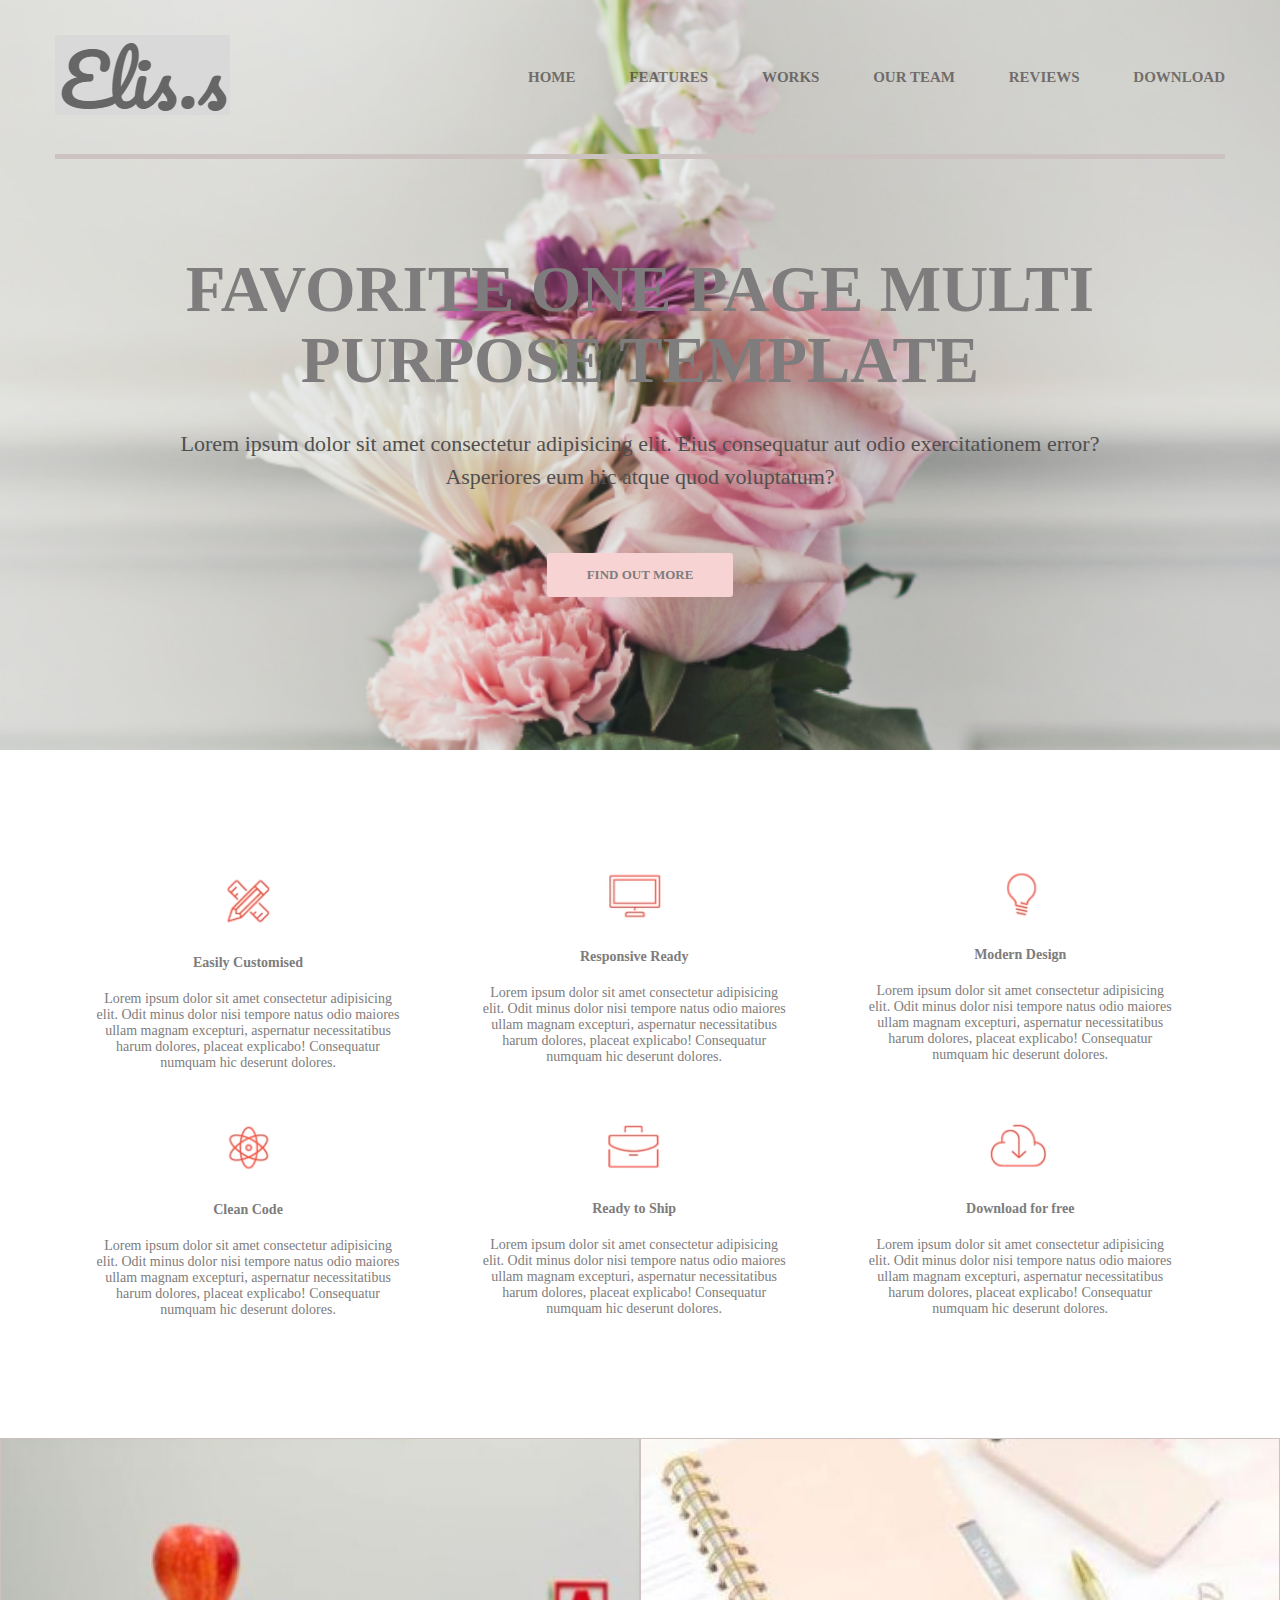
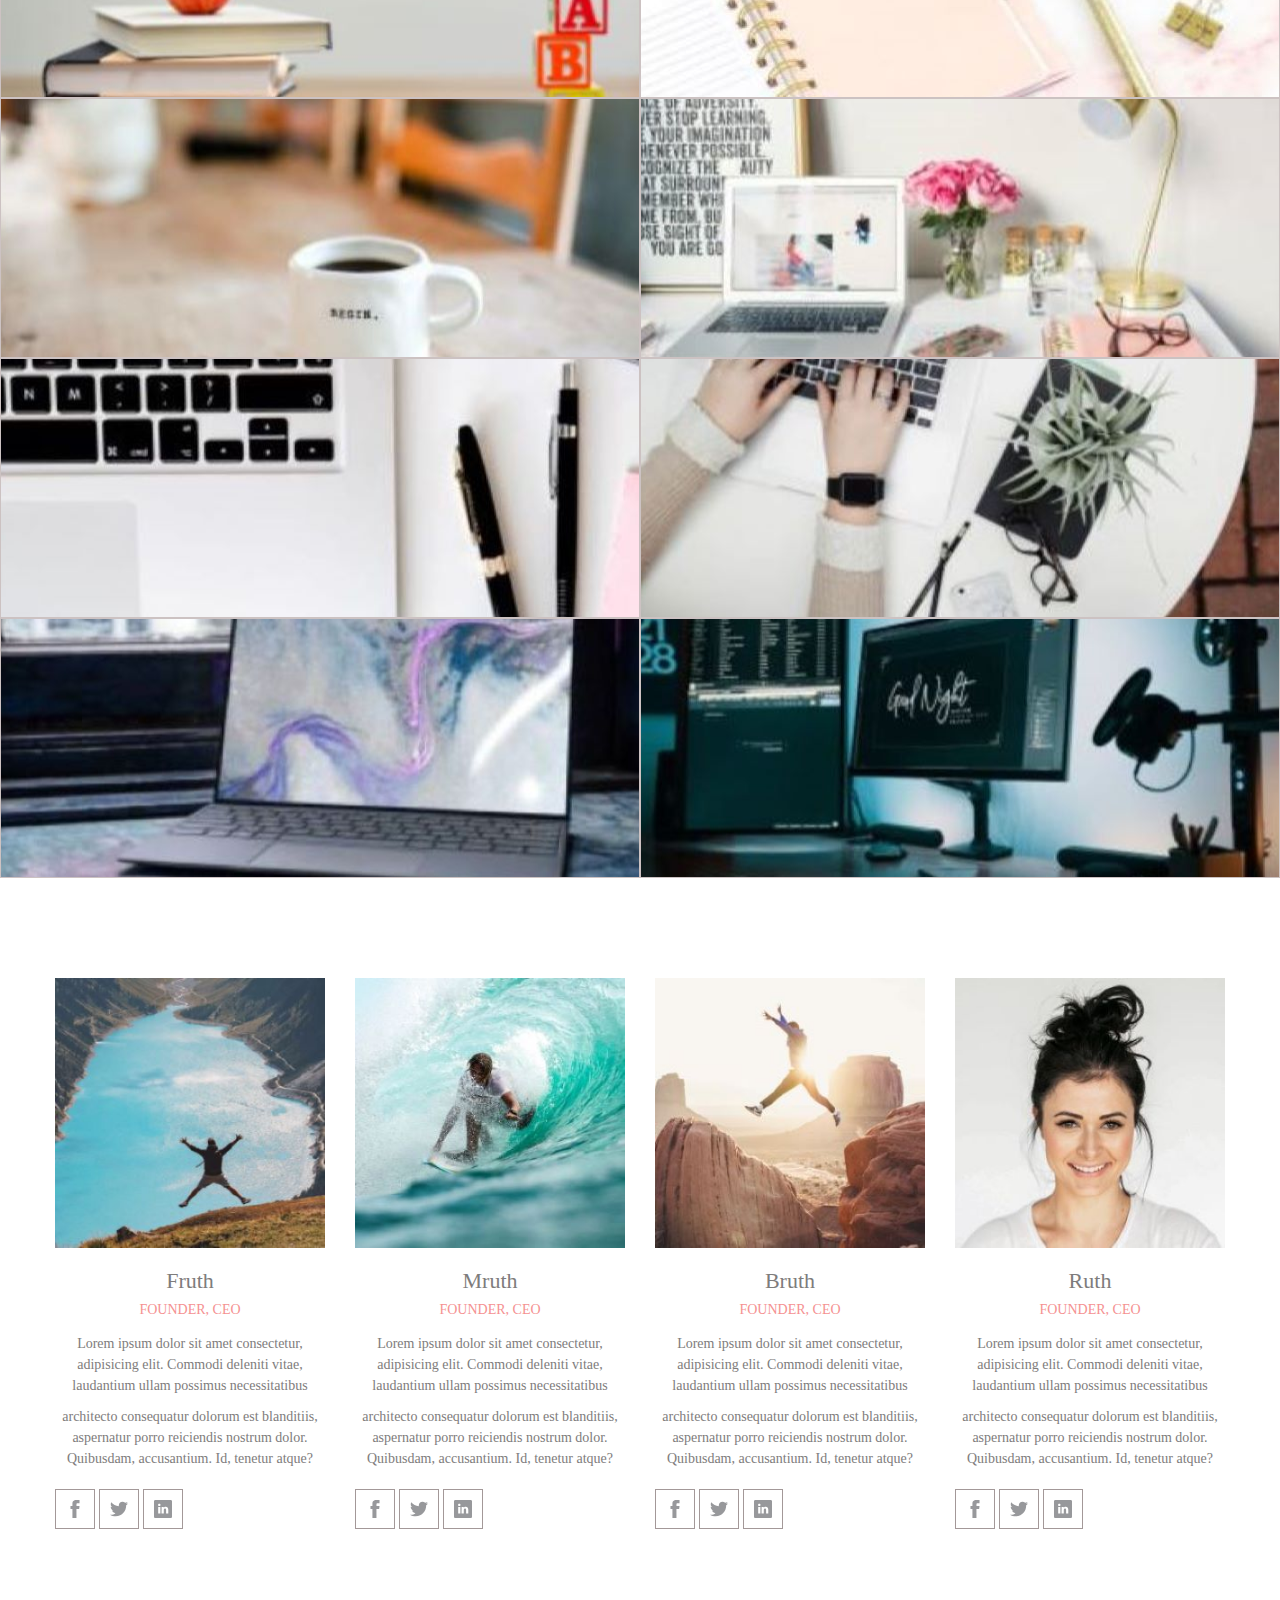
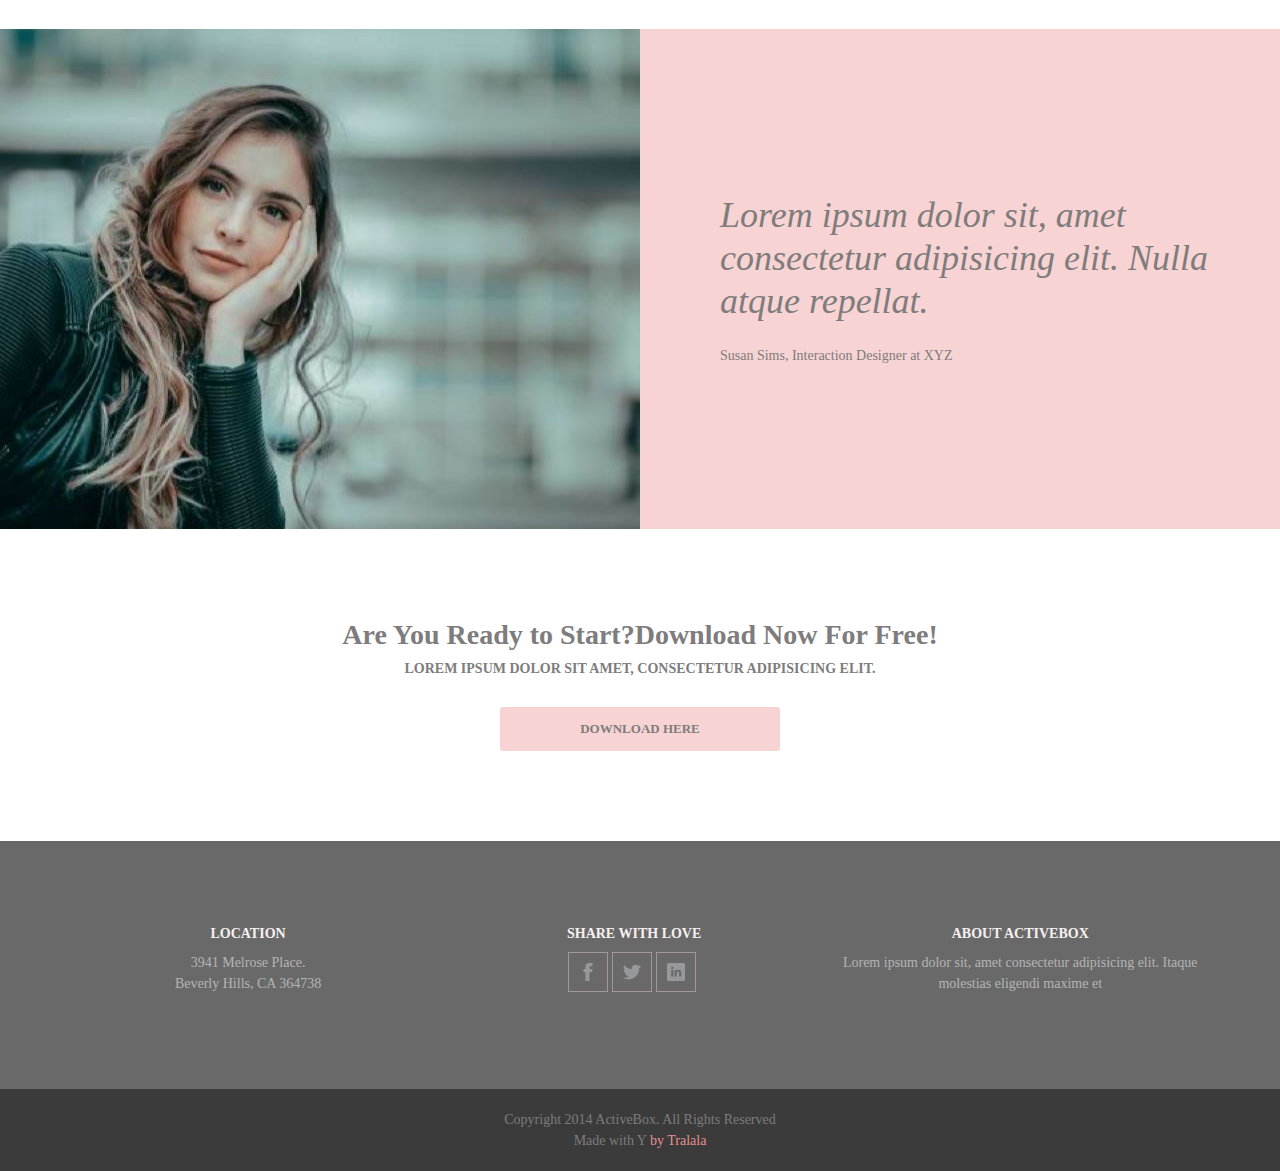
==== index.html @ e59059e2 "added files" ====
<!DOCTYPE html>
<html lang="en">
<head>
    <meta charset="UTF-8">
    <meta http-equiv="X-UA-Compatible" content="IE=edge">
    <meta name="viewport" content="width=device-width, initial-scale=1.0">
    <link rel="stylesheet" href="style.css">
    <link rel="apple-touch-icon" sizes="144x144" href="/apple-touch-icon.png">
    <!-- favicons -->
    <link rel="icon" type="image/png" sizes="32x32" href="/img/favicons/favicon-32x32.png">
    <link rel="icon" type="image/png" sizes="16x16" href="/img/favicons/favicon-16x16.png">
    <link rel="manifest" href="/img/favicons/site.webmanifest">
    <link rel="mask-icon" href="/img/favicons/safari-pinned-tab.svg" color="#5bbad5">
    <meta name="msapplication-TileColor" content="#da532c">
    <meta name="theme-color" content="#ffffff">
    <!-- favicons -->

    <meta name="description" content="description">
     <title>Elis</title>
     <script src="https://cdnjs.cloudflare.com/ajax/libs/jquery/3.5.1/jquery.min.js"></script>
</head>
<body>
<!-- Sprite -->
<!-- social_icon -->
<svg style="display: none;">
    <symbol id="facebook" viewBox="0 0 23.101 23.101">
        <g>
            <path d="M8.258,4.458c0-0.144,0.02-0.455,0.06-0.931c0.043-0.477,0.223-0.976,0.546-1.5c0.32-0.522,0.839-0.991,1.561-1.406
                C11.144,0.208,12.183,0,13.539,0h3.82v4.163h-2.797c-0.277,0-0.535,0.104-0.768,0.309c-0.231,0.205-0.35,0.4-0.35,0.581v2.59h3.914
                c-0.041,0.507-0.086,1-0.138,1.476l-0.155,1.258c-0.062,0.425-0.125,0.819-0.187,1.182h-3.462v11.542H8.258V11.558H5.742V7.643
                h2.516V4.458z"/>
            </g>
    </symbol>

    <symbol id="twitter" viewBox="0 0 512 512">
        <g>
            <path d="M512,97.248c-19.04,8.352-39.328,13.888-60.48,16.576c21.76-12.992,38.368-33.408,46.176-58.016
                c-20.288,12.096-42.688,20.64-66.56,25.408C411.872,60.704,384.416,48,354.464,48c-58.112,0-104.896,47.168-104.896,104.992
                c0,8.32,0.704,16.32,2.432,23.936c-87.264-4.256-164.48-46.08-216.352-109.792c-9.056,15.712-14.368,33.696-14.368,53.056
                c0,36.352,18.72,68.576,46.624,87.232c-16.864-0.32-33.408-5.216-47.424-12.928c0,0.32,0,0.736,0,1.152
                c0,51.008,36.384,93.376,84.096,103.136c-8.544,2.336-17.856,3.456-27.52,3.456c-6.72,0-13.504-0.384-19.872-1.792
                c13.6,41.568,52.192,72.128,98.08,73.12c-35.712,27.936-81.056,44.768-130.144,44.768c-8.608,0-16.864-0.384-25.12-1.44
                C46.496,446.88,101.6,464,161.024,464c193.152,0,298.752-160,298.752-298.688c0-4.64-0.16-9.12-0.384-13.568
                C480.224,136.96,497.728,118.496,512,97.248z"/>
        </g>
    </symbol>

    <symbol id="linkedin" viewBox="0 0 512 512">
        <g>
            <path d="m475.074219 0h-438.148438c-20.394531 0-36.925781
            16.53125-36.925781 36.925781v438.148438c0 20.394531 16.53125
            36.925781 36.925781 36.925781h438.148438c20.394531 0 36.925781-16.53125 36.925781-36.925781v-438.148438c0-20.394531-16.53125-36.925781-36.925781-36.925781zm-293.464844 387h-62.347656v-187.574219h62.347656zm-31.171875-213.1875h-.40625c-20.921875 0-34.453125-14.402344-34.453125-32.402344 0-18.40625 13.945313-32.410156 35.273437-32.410156 21.328126 0 34.453126 14.003906 34.859376 32.410156 0 18-13.53125 32.402344-35.273438 32.402344zm255.984375 213.1875h-62.339844v-100.347656c0-25.21875-9.027343-42.417969-31.585937-42.417969-17.222656 0-27.480469 11.601563-31.988282 22.800781-1.648437 4.007813-2.050781 9.609375-2.050781 15.214844v104.75h-62.34375s.816407-169.976562 0-187.574219h62.34375v26.558594c8.285157-12.78125 23.109375-30.960937 56.1875-30.960937
            41.019531 0 71.777344 26.808593 71.777344 84.421874zm0 0"/>
        </g>
    </symbol>
</svg>
<!-- social_icon -->

<header class="header" id="header">
    <div class="container">
        <div class="header_inner">
            <div class="header_logo">
                <img src="/img/head/l.jpg" alt="">
            </div>
            <nav class="nav">
                <a class="nav_link" href="#"
                data-scroll="#header">Home</a>
                <a class="nav_link" href="#"
                data-scroll="#features">Features</a>
                <a class="nav_link" href="#"
                data-scroll="#works" >Works</a>
                <a class="nav_link" href="#"
                data-scroll="#team">Our Team</a>
                <a class="nav_link" href="#"
                data-scroll="#reviews">Reviews</a>
                <a class="nav_link" href="#"
                data-scroll="#download">Download</a>
            </nav>

            <div class="burger">
                <span class="burger_item"> Menu</span>
            </div>

        </div>
    </div>
</header>
<div class="intro" id="intro">
    <div class="container">
        <div class="intro_inner">
            <h1 class="intro_title"> Favorite One Page Multi Purpose Template</h1>
            <h2 class="intro_subtitle">Lorem ipsum dolor sit amet consectetur adipisicing elit. Eius consequatur aut odio exercitationem error? Asperiores eum hic atque quod voluptatum? </h2>
            <a class="btn btn--red" href="#">Find Out More</a>
            <!-- <button class="btn btn--red" type="button">Find Out More</button> -->
        </div>
    </div>
</div>


<!-- features -->
<div class="container" id="features">
    <div class="features">
        <div class="features_item">
            <img class="features_icon" src="/img/logo/1.png" alt="">
            <h4 class="features_title">Easily Customised</h4>
            <div class="features_text">Lorem ipsum dolor sit amet consectetur adipisicing elit. Odit minus dolor nisi tempore natus odio maiores ullam magnam excepturi, aspernatur necessitatibus harum dolores, placeat explicabo! Consequatur numquam hic deserunt dolores.</div>
        </div>
        <div class="features_item">
            <img class="features_icon" src="/img/logo/2.png" alt="">
            <h4 class="features_title">Responsive Ready</h4>
            <div class="features_text">Lorem ipsum dolor sit amet consectetur adipisicing elit. Odit minus dolor nisi tempore natus odio maiores ullam magnam excepturi, aspernatur necessitatibus harum dolores, placeat explicabo! Consequatur numquam hic deserunt dolores.</div>
        </div><div class="features_item">
            <img class="features_icon" src="/img/logo/3.png" alt="">
            <h4 class="features_title">Modern Design</h4>
            <div class="features_text">Lorem ipsum dolor sit amet consectetur adipisicing elit. Odit minus dolor nisi tempore natus odio maiores ullam magnam excepturi, aspernatur necessitatibus harum dolores, placeat explicabo! Consequatur numquam hic deserunt dolores.</div>
        </div><div class="features_item">
            <img class="features_icon" src="/img/logo/4.png" alt="">
            <h4 class="features_title">Clean Code</h4>
            <div class="features_text">Lorem ipsum dolor sit amet consectetur adipisicing elit. Odit minus dolor nisi tempore natus odio maiores ullam magnam excepturi, aspernatur necessitatibus harum dolores, placeat explicabo! Consequatur numquam hic deserunt dolores.</div>
        </div><div class="features_item">
            <img class="features_icon" src="/img/logo/5.png" alt="">
            <h4 class="features_title">Ready to Ship</h4>
            <div class="features_text">Lorem ipsum dolor sit amet consectetur adipisicing elit. Odit minus dolor nisi tempore natus odio maiores ullam magnam excepturi, aspernatur necessitatibus harum dolores, placeat explicabo! Consequatur numquam hic deserunt dolores.</div>
        </div><div class="features_item">
            <img class="features_icon" src="/img/logo/6.png" alt="">
            <h4 class="features_title">Download for free</h4>
            <div class="features_text">Lorem ipsum dolor sit amet consectetur adipisicing elit. Odit minus dolor nisi tempore natus odio maiores ullam magnam excepturi, aspernatur necessitatibus harum dolores, placeat explicabo! Consequatur numquam hic deserunt dolores.</div>
        </div>
    </div> <!-- ./features -->
</div> <!-- /.container  -->


<!-- works -->
<div class="works" id="works">
    <div class="works_item">
        <img class="works_photo"  src="/img/works/1w.jpg" alt="">
        <div class="works_content">
            <div class="works_title">Project Name</div>
            <div class="works_text">xxhgghfhfg</div>
        </div>
    </div>
    <div class="works_item">
        <img class="works_photo"  src="/img/works/2w.jpg" alt="">
        <div class="works_content">
            <div class="works_title">Project Name</div>
            <div class="works_text">xxhgghfhfg</div>
        </div>
    </div>
    <div class="works_item">
        <img class="works_photo"  src="/img/works/3w.jpg" alt="">
        <div class="works_content">
            <div class="works_title">Project Name</div>
            <div class="works_text">xxhgghfhfg</div>
        </div>
    </div>
    <div class="works_item">
        <img class="works_photo"  src="/img/works/4w.jpg" alt="">
        <div class="works_content">
            <div class="works_title">Project Name</div>
            <div class="works_text">xxhgghfhfg</div>
        </div>
    </div>
    <div class="works_item">
        <img class="works_photo"  src="/img/works/5w.jpg" alt="">
        <div class="works_content">
            <div class="works_title">Project Name</div>
            <div class="works_text">xxhgghfhfg</div>
        </div>
    </div>
    <div class="works_item">
        <img class="works_photo"  src="/img/works/6w.jpg" alt="">
        <div class="works_content">
            <div class="works_title">Project Name</div>
            <div class="works_text">xxhgghfhfg</div>
        </div>
    </div>
    <div class="works_item">
        <img class="works_photo"  src="/img/works/7w.jpg" alt="">
        <div class="works_content">
            <div class="works_title">Project Name</div>
            <div class="works_text">xxhgghfhfg</div>
        </div>
    </div>
    <di class="works_item">
        <img class="works_photo"  src="/img/works/8w.jpg" alt="">
        <div class="works_content">
            <div class="works_title">Project Name</div>
            <div class="works_text">xxhgghfhfg</div>
        </div>
    </div>
</div>

<!-- TEAM -->
<div class="team" id="team">
    <div class="container">
        <div class="team_inner">
            <div class="team_item">
                <img class="team_photo" src="/img/team/1.jpg" alt="">
                <div class="team_name">Fruth</div>
                <div class="team_prof">Founder, CEO</div>
                <div class="team_text">
                    <P>Lorem ipsum dolor sit amet consectetur, adipisicing elit. Commodi deleniti vitae, laudantium ullam possimus necessitatibus </p> <p>architecto consequatur dolorum est blanditiis, aspernatur porro reiciendis nostrum dolor. Quibusdam, accusantium. Id, tenetur atque?</P>
                </div>
                <!-- social_icon -->
                <div class="social">
                    <a class="social_item" href="#" target="blank">
                        <svg class="social_icon">
                            <use xlink:href="#facebook"></use>
                        </svg>
                    </a>
                    <a class="social_item" href="#" target="blank">
                        <svg class="social_icon">
                            <use xlink:href="#twitter"></use>
                        </svg>
                    </a>
                    <a class="social_item" href="#" target="blank">
                        <svg class="social_icon">
                            <use xlink:href="#linkedin"></use>
                        </svg>
                    </a>
                </div>
            </div>
            <div class="team_item">
                <img class="team_photo" src="/img/team/2.jpg" alt="">
                <div class="team_name">Mruth</div>
                <div class="team_prof">Founder, CEO</div>
                <div class="team_text">
                    <P>Lorem ipsum dolor sit amet consectetur, adipisicing elit. Commodi deleniti vitae, laudantium ullam possimus necessitatibus </p> <p>architecto consequatur dolorum est blanditiis, aspernatur porro reiciendis nostrum dolor. Quibusdam, accusantium. Id, tenetur atque?</P>
                </div>
                <!-- social -->
                <div class="social">
                    <a class="social_item" href="#" target="blank">
                        <svg class="social_icon">
                            <use xlink:href="#facebook"></use>
                        </svg>
                    </a>
                    <a class="social_item" href="#" target="blank">
                        <svg class="social_icon">
                            <use xlink:href="#twitter"></use>
                        </svg>
                    </a>
                    <a class="social_item" href="#" target="blank">
                        <svg class="social_icon">
                            <use xlink:href="#linkedin"></use>
                        </svg>
                    </a>
                </div>
                <!-- social -->

            </div>
            <div class="team_item">
                <img class="team_photo" src="/img/team/3.jpg" alt="">
                <div class="team_name">Bruth</div>
                <div class="team_prof">Founder, CEO</div>
                <div class="team_text">
                    <P>Lorem ipsum dolor sit amet consectetur, adipisicing elit. Commodi deleniti vitae, laudantium ullam possimus necessitatibus </p> <p>architecto consequatur dolorum est blanditiis, aspernatur porro reiciendis nostrum dolor. Quibusdam, accusantium. Id, tenetur atque?</P>
                </div>
                <div class="social">
                    <a class="social_item" href="#" target="blank">
                        <svg class="social_icon">
                            <use xlink:href="#facebook"></use>
                        </svg>
                    </a>
                    <a class="social_item" href="#" target="blank">
                        <svg class="social_icon">
                            <use xlink:href="#twitter"></use>
                        </svg>
                    </a>
                    <a class="social_item" href="#" target="blank">
                        <svg class="social_icon">
                            <use xlink:href="#linkedin"></use>
                        </svg>
                    </a>
                </div>
            </div>
            <div class="team_item">
                <img class="team_photo" src="/img/team/4.jpg" alt="">
                <div class="team_name">Ruth</div>
                <div class="team_prof">Founder, CEO</div>
                <div class="team_text">
                    <P>Lorem ipsum dolor sit amet consectetur, adipisicing elit. Commodi deleniti vitae, laudantium ullam possimus necessitatibus </p> <p>architecto consequatur dolorum est blanditiis, aspernatur porro reiciendis nostrum dolor. Quibusdam, accusantium. Id, tenetur atque?</P>
                </div>
                <div class="social">
                    <a class="social_item" href="#" target="blank">
                        <svg class="social_icon">
                            <use xlink:href="#facebook"></use>
                        </svg>
                    </a>
                    <a class="social_item" href="#" target="blank">
                        <svg class="social_icon">
                            <use xlink:href="#twitter"></use>
                        </svg>
                    </a>
                    <a class="social_item" href="#" target="blank">
                        <svg class="social_icon">
                            <use xlink:href="#linkedin"></use>
                        </svg>
                    </a>
                </div>
            </div>
        </div>    <!--  team_inner -->
    </div>    <!-- container -->
</div>     <!-- team -->


<!-- Testimonials/ Reviews/ отзывы -->
<div class="reviews" id="reviews">
    <div class="container">

        <div class="reviews_item">
            <div class="reviews_photo">
                <img class="reviews_img" src="/img/reviews/1.jpg" alt="">
            </div>
            <div class="reviews_content">
                <div class="reviews_text">Lorem ipsum dolor sit, amet consectetur adipisicing elit. Nulla atque repellat.</div>
                <div class="reviews_author">Susan Sims, Interaction Designer at XYZ</div>
            </div>
        </div>
    </div>    <!-- container -->
</div>    <!-- reviews -->


<!-- Download -->
<div class="download" id="download">
    <div class="container">
       <h3 class="download_title">Are You Ready to Start?Download Now For Free!</h3>
       <div class="download_text">
            <p>Lorem ipsum dolor sit amet, consectetur adipisicing elit. </p>
       </div>
       <a class="btn btn--red  btn--long" href="#">Download Here</a>
    </div>
</div>


<!--footer -->
<footer class="footer">
    <div class="container">

        <div class="footer_inner">
            <div class="footer_block">
                <h4 class="footer_title">Location</h4>
                <address class="footer_adress">
                    <div>3941 Melrose Place.</div>
                    <div>Beverly Hills, CA 364738</div>
                </address>
            </div>
            <div class="footer_block">
                <h4 class="footer_title">Share with Love</h4>
                <div class="social social--footer">
                    <a class="social_item" href="#" target="blank">
                        <svg class="social_icon">
                            <use xlink:href="#facebook"></use>
                        </svg>
                    </a>
                    <a class="social_item" href="#" target="blank">
                        <svg class="social_icon">
                            <use xlink:href="#twitter"></use>
                        </svg>
                    </a>
                    <a class="social_item" href="#" target="blank">
                        <svg class="social_icon">
                            <use xlink:href="#linkedin"></use>
                        </svg>
                    </a>
                </div>

            </div>
            <div class="footer_block">
                <h4 class="footer_title">About ActiveBox</h4>
                <div class="footer_text">
                   <p>Lorem ipsum dolor sit, amet consectetur adipisicing elit. Itaque molestias eligendi maxime et </p>
                </div>
            </div>
        </div><!--footer_inner  -->
    </div><!--container  -->

        <div class="copyright">
            <div class="container">
                <div class="copyright_text">
                    <div>Copyright 2014 ActiveBox. All Rights Reserved </div>
                    <div>Made with Y <span> by Tralala</span></div>
                </div>
            </div>
        </div>

</footer><!--footer  -->

<script src="app.js"></script>
</body>
</html>
---- style.css ----
body {
    margin: 0;
    font-family: serif;
    font-size: 14px;
    /* color: #000; */
    color: #7e7c7c;
    -webkit-font-smoothing: antialiased;
    background-color: #fff;
    /* background-color: rgb(241, 241, 241); */
}
*,
*:before,
*:after {
    box-sizing: border-box;
}
h1, h2, h3, h4, h5, h6 {
    margin: 0;
}
p {
 margin: 0 0 10px;
}
/* .container
=============== */
.container {
    width: 100%;
    max-width: 1200px;
    margin: 0 auto;
    padding: 0 15px;
}
/* .header
=============== */
.header {
    width: 100%;
    height: 100px;

    position: absolute;
    top: 0;
    left: 0;
    z-index: 1000;
}
.header.fixed {
    height: auto;
    position: fixed;
    background-color: rgb(228, 226, 226);
    opacity: .5;
}
.header.fixed .header_inner{
    padding-top: 15px;
    padding-bottom: 15px;
    border-bottom: 0;
}

.header_inner {
    display: flex;
    justify-content: space-between;
    align-items: center;
    padding: 35px 0;

    border-bottom: 5px solid rgb(204, 194, 194);
}

/* .nav
=============== */
.nav {
    /* display: flex; */
    font-size: 15px;
    font-weight: 700;
    text-transform: uppercase;
    /* position: fixed; */
    /* justify-content: center; */
}
.nav_link {
    margin-left: 50px;
    color: #110909;
    text-decoration: none;
    opacity: .5;
}
.nav_link:first-child {
    margin-left: 0;
}
.nav_link:hover {
    opacity: 1;
}
/* .intro
=============== */
.intro {
    display: flex;
    flex-direction: column;
    justify-content: center;
    height: 750px;
    padding-top: 100px;

    background: url("/img/head/1.png") center no-repeat;
    background-size: cover;
}
.intro_inner {
    width: 100%;
    max-width: 970px;
    margin: 0 auto;
    text-align: center;
}
.intro_title {
    margin: 0 0 30px;
    font-family: serif;
    font-size: 65px;
    line-height: 1.1;
    /* color: #7e7c7c; */
    font-weight: 700;
    text-transform: uppercase;
}
.intro_subtitle {
    margin-bottom: 60px;
    font-size: 22px;
    color: rgb(80, 79, 79);
    line-height: 1.5;
    font-weight: 400;
}
/* .button
=============== */

.btn {
    display: inline-block;
    vertical-align: top;
    padding: 14px 40px;

    border-radius: 3px;
    /* border: 0; */
    cursor: pointer;

    font-family: inherit;
    font-size: 13px;
    color: #7e7c7c;
    font-weight: 600;
    text-transform: uppercase;
    text-decoration: none;
    text-align: center;

    transition: background .1s linear;
}
.btn--red {
    background-color: rgb(248, 211, 211);
}
.btn--red:hover {
    /* background-color: rgb(209, 181, 181); */
    background-color:#edd6c4 ;
}
.btn--long {
    min-width: 280px;
}

/* .features
=============== */
.features {
    display: flex;
    flex-wrap: wrap;
    margin: 95px 0;
}
.features_item {
    width: 33%;
    padding: 0 40px;
    margin: 25px 0;

    text-align: center;
}
.features_icon {
    margin-bottom: 25px;
}
.features_title {
    margin-bottom: 20px;
    font-style: 14px;
    font-weight: 700;
    /* text-transform: uppercase; */
}
.features_text {
    font-size: 14px;

}


/* works */
.works {
    display: flex;
    flex-wrap: wrap;
}
.works_item {
    width: 25%;
    height: 260px;

    border: 1px solid rgb(204, 194, 194);

    position: relative;
    overflow: hidden;
}
.works_item:hover .works_content {
    opacity: 1;
}
.works_photo {
    position: absolute;
    top: 50%;
    left: 50%;
    z-index: 1;
    min-width: 100%;

    transform: translate3d(-50%, -50%, 0);
}
.works_content {
    display: flex;
    flex-direction: column;
    justify-content: center;
    text-align: center;
    width: 100%;
    height: 100%;

    /* background-color:#edd6c4 ;
    opacity: .5; */
    background-color: rgb(248, 211, 211, .9);
    opacity: 0;
    transition: opacity .2s linear;

    position: absolute;
    top: 0;
    left: 0;
    z-index: 2;
}
.works_title {
    margin-bottom: 8px;
    font-style: italic;
    font-size: 18px;
    font-weight: 700;
}
.works_text {
    margin-bottom: 8px;
    font-style: cursive;
    font-size: 15px;
    font-weight: 700;
}

/* team */
.team {
  margin: 100px 0 70px;
}
.team_inner {
    display: flex;
    flex-wrap: wrap;
    margin: 0 -15px;
}
.team_item {
    width: 25%;
    text-align: center;
    padding: 0 15px;
    margin-bottom: 30px;
}
.team_photo {
    display: block;
    max-width: 100%;
    height: auto;
    margin-bottom: 20px;
}
.team_name {
    margin-bottom: 8px;
   font-size: 22px;

}
.team_prof {
    color: rgb(245, 145, 145);
    text-transform: uppercase;
    margin-bottom: 15px;
}
.team_text {
    margin-bottom: 20px;
    font-size: 14px;
    line-height: 1.5;
    /* color: #000; */
}


/* social */
.social {
    display: flex;
}
.social--footer {
    justify-content: center;
}
.social_item {
    display: flex;
    justify-content: center;
    align-items: center;
    width: 40px;
    height: 40px;
    margin-right: 4px;

    border: 1px solid rgb(163, 152, 152);

    transition: background .1s linear;
}
.social_item:hover {
    background-color: rgb(172, 178, 184);
}
.social_item:hover .social_icon {

    fill: rgb(238, 217, 217);
    transition: fill .1s linear;
}
.social_icon {
    display: block;
    height: 18px;

    fill: rgb(151, 152, 155);
}


/* reviews */
.reviews {
    overflow: hidden;
    /* background-color: rgb(233, 173, 231); */
    background-color: rgb(248, 211, 211);

    /* height: 500px; */
}
.reviews_item {
    display: flex;
    flex-wrap: wrap;
}
.reviews_photo {
    width: 50%;
    height: 500px;
    position: relative;
}
.reviews_img {
    position: absolute;
    top: 50%;
    right: 0;
    z-index: 1;

    transform: translateY(-50%);
}
.reviews_content {
    width: 50%;
    padding-left: 80px;
    display: flex;
    flex-direction: column;
    justify-content: center;
}
.reviews_text {
    margin-bottom: 25px;
    font-family: serif;
    font-style: italic;
    font-size: 36px;
    line-height: 1.2;
}
.reviews_author {
    /* font-size: 13px; */
    /* font-weight: 700; */
    /* text-transform: uppercase; */
    /* color: #000; */
}


/* download */
.download {
   margin: 90px 0;
   text-align: center;
}
.download_title {
    margin-bottom: 10px;
    font-size: 28px;
    font-weight: 300px;
}
.download_text {
    font-style: 13px;
    font-weight: 700;
    text-transform: uppercase;
    margin-bottom: 30px;
}


/* .footer
=============== */
.footer {
    background-color: dimgrey;
}
.footer_inner {
    padding: 70px 0;
    display: flex;
    flex-wrap: wrap;
}
.footer_block {
    width: 33%;
    padding: 15px;
    text-align: center;
}
.footer_title {
    margin-bottom: 10px;
    font-style: 14px;
    font-weight: 700;
    color: rgb(247, 240, 240);
    text-transform: uppercase;
}
.footer_adress {
    font-style: 14px;
    line-height: 1.5;
   font-style: normal;
   color: rgba(255, 255, 255, .5);
}
.footer_text {
    font-style: 14px;
    line-height: 1.5;
   font-style: normal;
   color: rgba(255, 255, 255, .5);
}

   /* .copyright
=============== */
.copyright {
    padding: 20px 0;
    background-color: rgb(59, 59, 59);

}
.copyright_text {
    text-align: center;
    font-sise: 14px;
    line-height: 1.5;

}
.copyright_text span {
    color: rgb(228, 144, 144);
}

/* .burger */
.burger {
    display: none;
}
.burger_item {
    display: block;
    width: 30px;
    height: 3px;

    background-color: #fff;

    font-size: 0;
    color: transparent;

    position: relative;
}
.burger_item:before,
.burger_item:after {
    content: "";
    width: 100%;
    height: 100%;

    background-color: #fff;

    position: absolute;
    left: 0;
    z-index: 1;
}
.burger_item:before {
    top: -8px;
}
.burger_item:after {
    bottom: -8px;
}


/* @Media */
@media (max-width: 1300px) {

.works_item {
    width: 50%;
}
}

@media (max-width:991px) {

    .nav {
        display: none;
    }
    .burger {
        display: block;
    }

    .intro_title {
        font-size: 40px;
    }
    .features_item {
       width: 50%;
    }
    .team_item {
        width: 50%;
        text-align: center;
    }
    .team_photo {
        margin-left: auto;
        margin-right: auto;
    }
    .social{
        justify-content: center;
    }
    .reviews_photo {
        width: 100%;
        margin: 15px 0 40px;
        overflow: hidden;
    }
    .reviews_content{
        width: 100%;
        padding-left: 0;
        padding-bottom: 40px;
    }
    .reviews_img{
        right: -15px;
        min-width: 991px;
    }
}

@media (max-width:767px) {

    .intro {
        height: auto;
        padding-top: 170px;
        padding-bottom: 10px;
    }
    .intro {
        font-size: 30px;
    }

    .intro_subtitle {
        margin-bottom: 30px;
        font-size: 16px;
    }
    .features_item {
        margin: 40px 0;
        width: 100%;
        padding-left: 0;
        padding-right: 0;
     }
     .works_item {
         width: 100%;
         height: 300px;
     }
     .team {
         margin: 60px 0 30px 0;
     }

     .team_item {
        width: 100%;
    }
    .reviews_text{
        font-size: 25px;
    }
    .btn--long{
        min-width: 260px;
    }
    .download{
        margin: 50px 0;
    }
    .download_title{
        font-size: 24px;
    }
    .footer_inner{
        padding: 30px 0;
    }
    .footer_block{
        width: 100%;
        margin-bottom: 30px 0;
        padding-left: 0;
        padding-right: 0;
    }
    .footer_block:last-child{
        margin-bottom: 0;
    }

}
@media (max-width:414px) {
    .reviews_img{
      right: -400px;
    }
}
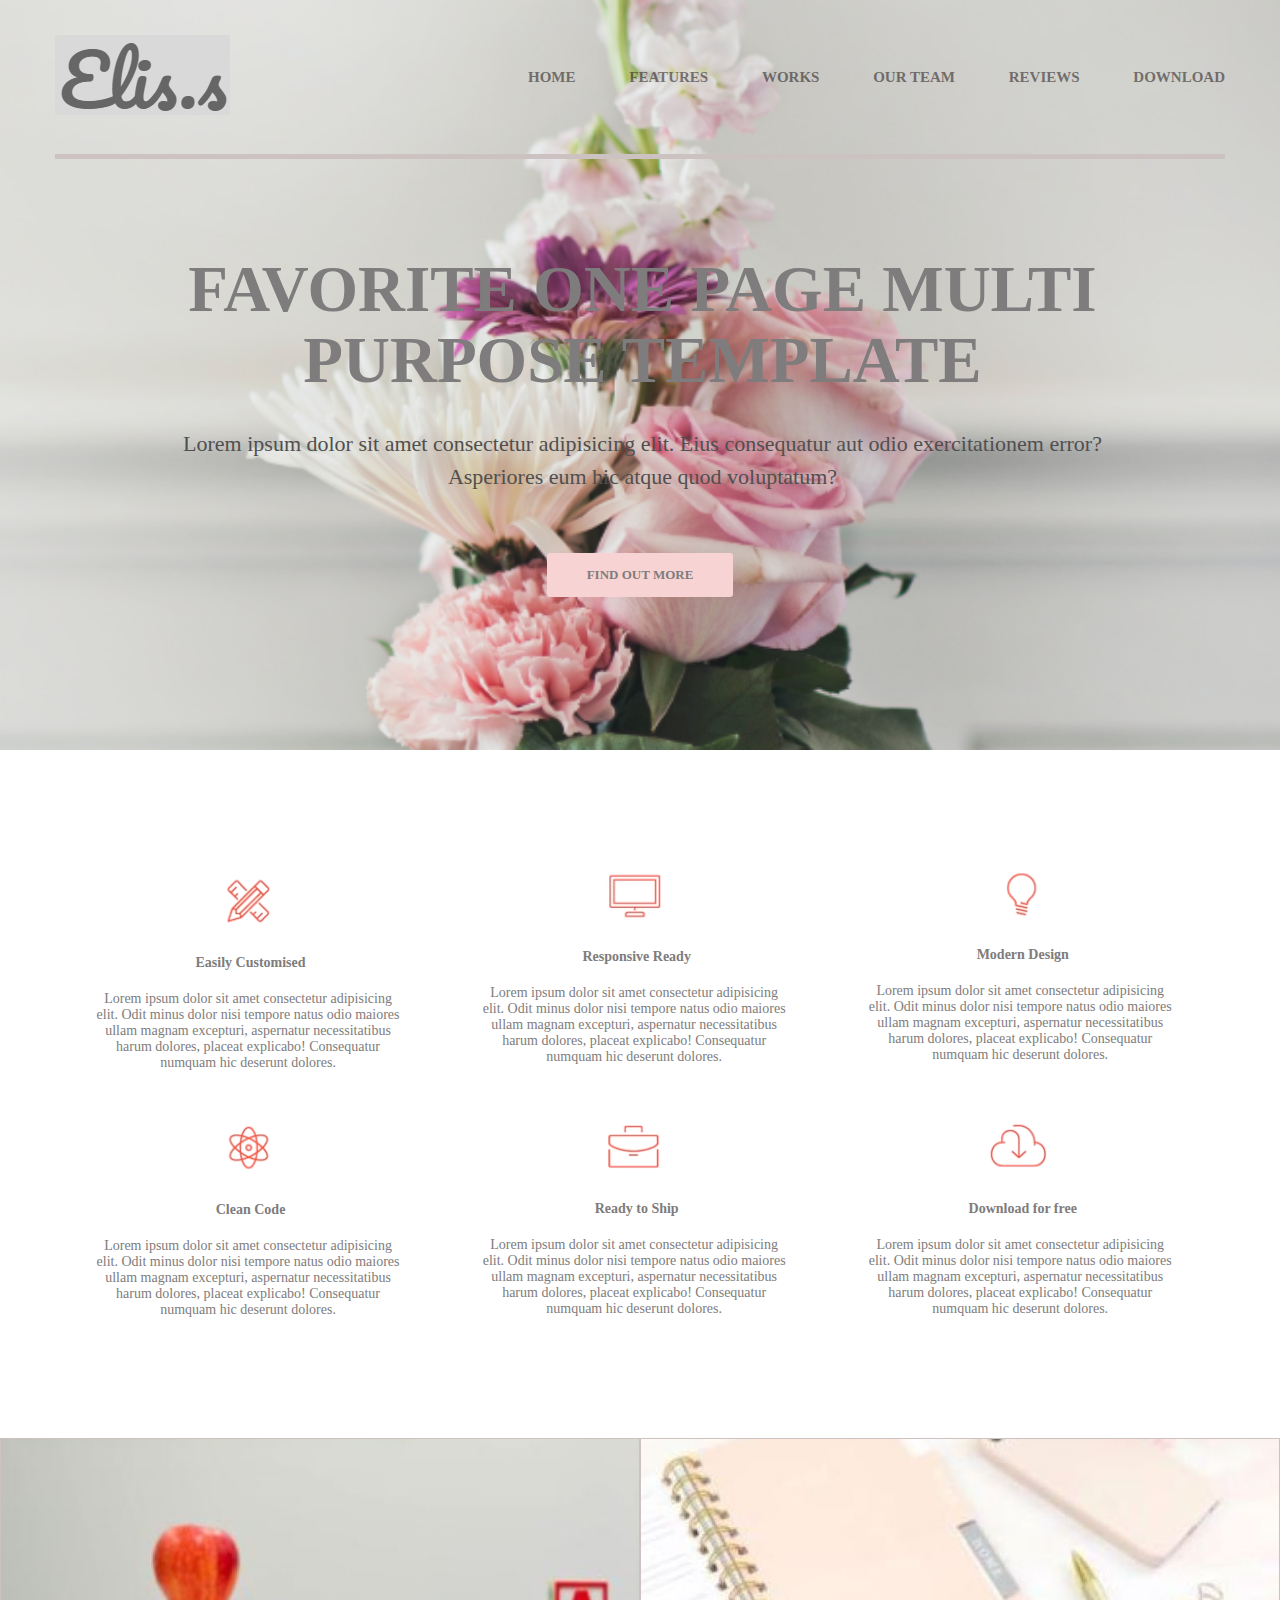
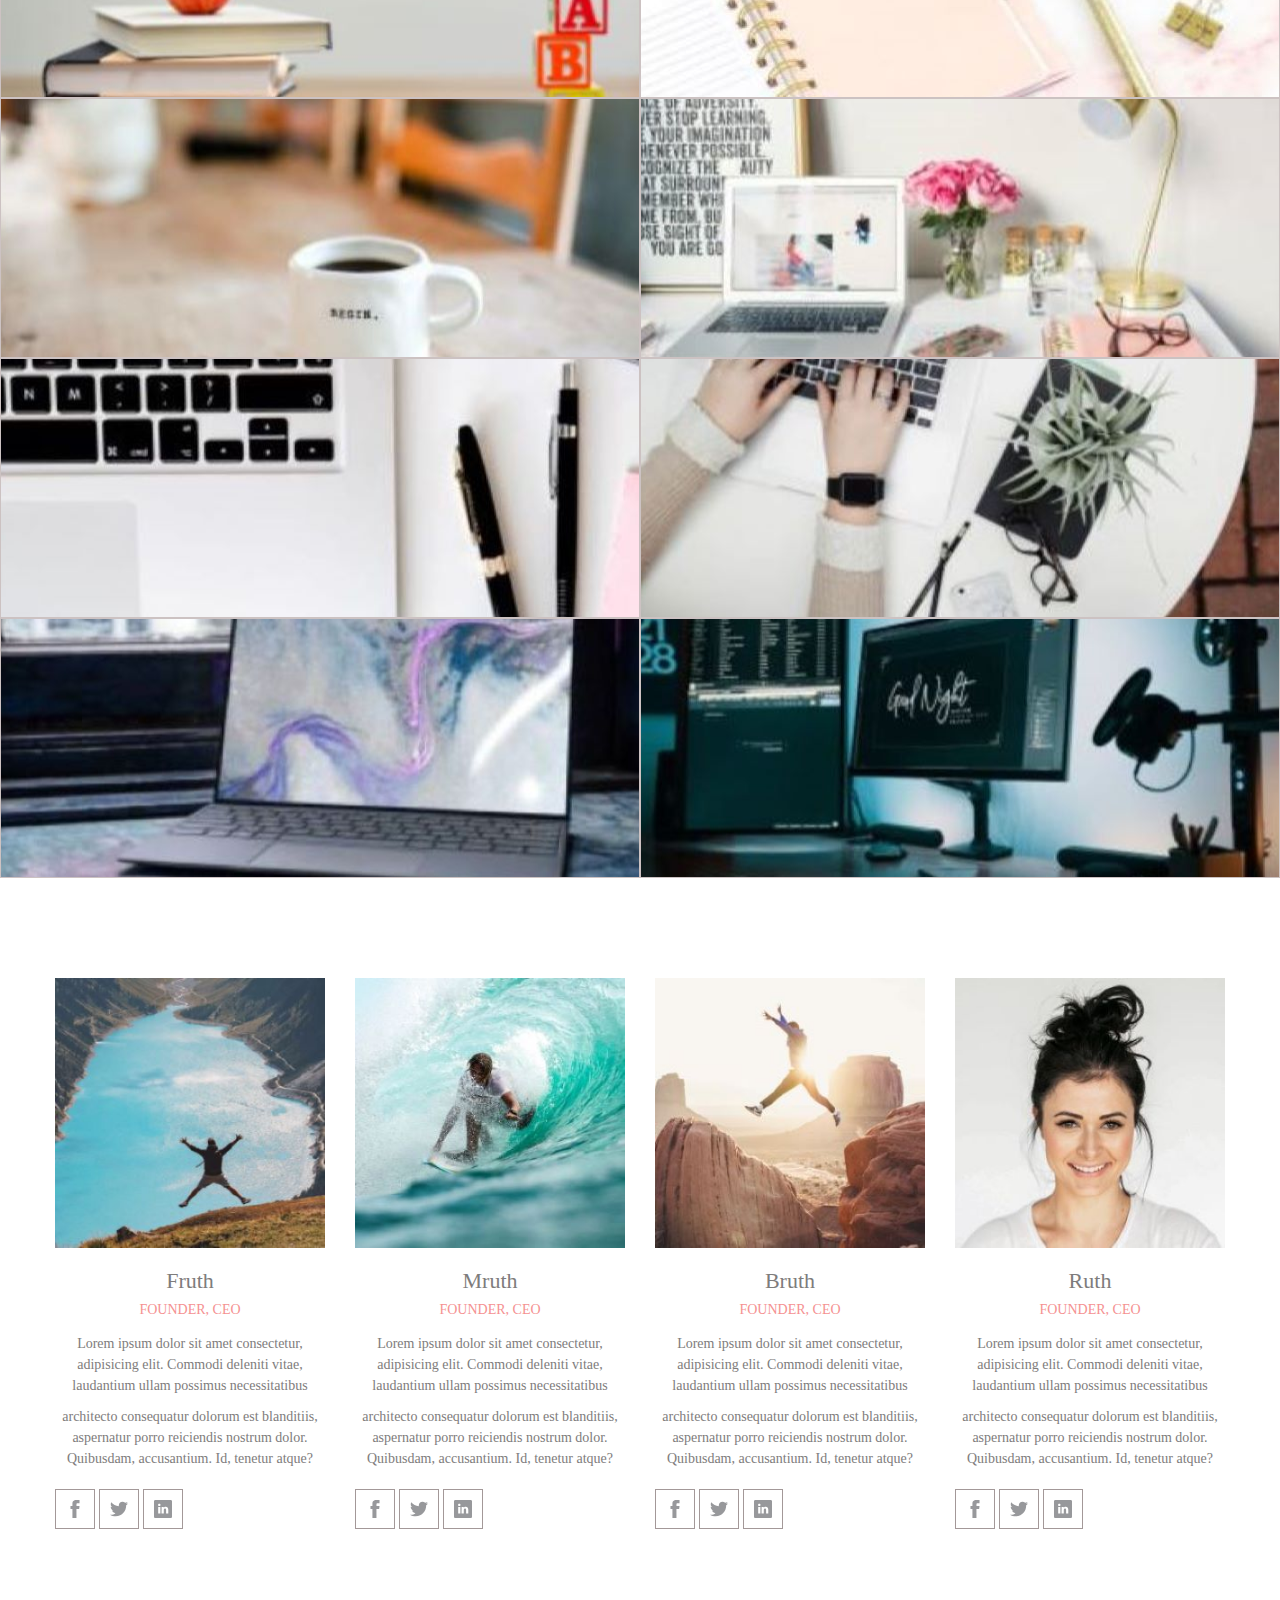
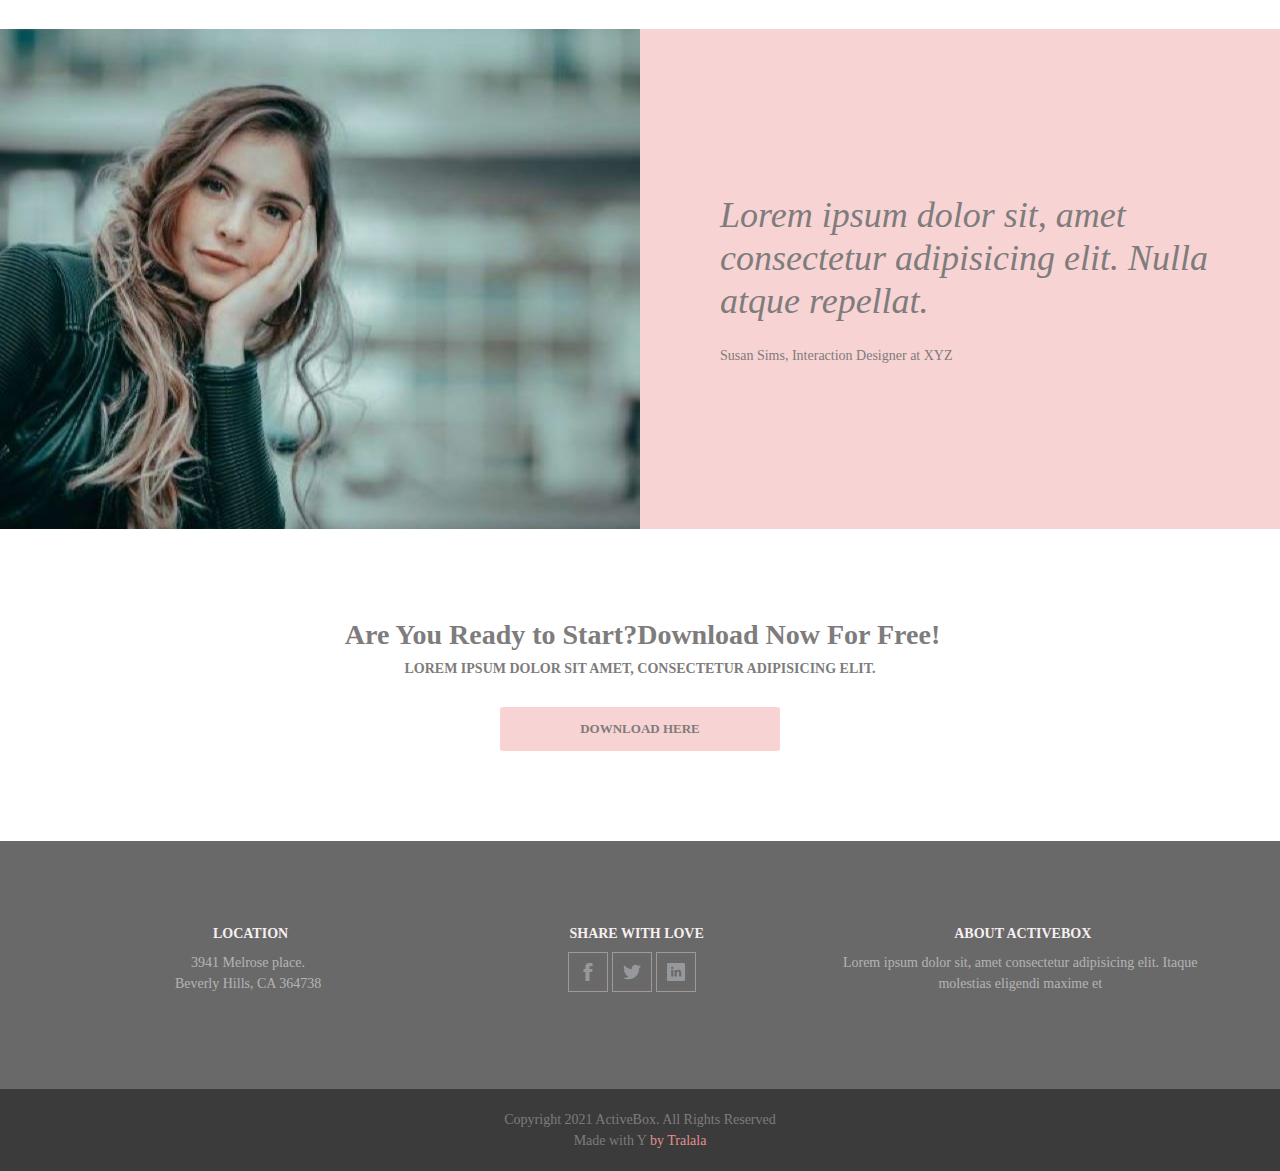
==== commit 10bc4cf0: "added file" ====
--- a/index.html
+++ b/index.html
@@ -1,4 +1,4 @@
-<!DOCTYPE html>
+<!DOCTYpE html>
 <html lang="en">
 <head>
     <meta charset="UTF-8">
@@ -87,7 +87,7 @@
 <div class="intro" id="intro">
     <div class="container">
         <div class="intro_inner">
-            <h1 class="intro_title"> Favorite One Page Multi Purpose Template</h1>
+            <h1 class="intro_title"> Favorite One page Multi purpose Template</h1>
             <h2 class="intro_subtitle">Lorem ipsum dolor sit amet consectetur adipisicing elit. Eius consequatur aut odio exercitationem error? Asperiores eum hic atque quod voluptatum? </h2>
             <a class="btn btn--red" href="#">Find Out More</a>
             <!-- <button class="btn btn--red" type="button">Find Out More</button> -->
@@ -134,56 +134,56 @@
     <div class="works_item">
         <img class="works_photo"  src="/img/works/1w.jpg" alt="">
         <div class="works_content">
-            <div class="works_title">Project Name</div>
+            <div class="works_title">project Name</div>
             <div class="works_text">xxhgghfhfg</div>
         </div>
     </div>
     <div class="works_item">
         <img class="works_photo"  src="/img/works/2w.jpg" alt="">
         <div class="works_content">
-            <div class="works_title">Project Name</div>
+            <div class="works_title">project Name</div>
             <div class="works_text">xxhgghfhfg</div>
         </div>
     </div>
     <div class="works_item">
         <img class="works_photo"  src="/img/works/3w.jpg" alt="">
         <div class="works_content">
-            <div class="works_title">Project Name</div>
+            <div class="works_title">project Name</div>
             <div class="works_text">xxhgghfhfg</div>
         </div>
     </div>
     <div class="works_item">
         <img class="works_photo"  src="/img/works/4w.jpg" alt="">
         <div class="works_content">
-            <div class="works_title">Project Name</div>
+            <div class="works_title">project Name</div>
             <div class="works_text">xxhgghfhfg</div>
         </div>
     </div>
     <div class="works_item">
         <img class="works_photo"  src="/img/works/5w.jpg" alt="">
         <div class="works_content">
-            <div class="works_title">Project Name</div>
+            <div class="works_title">project Name</div>
             <div class="works_text">xxhgghfhfg</div>
         </div>
     </div>
     <div class="works_item">
         <img class="works_photo"  src="/img/works/6w.jpg" alt="">
         <div class="works_content">
-            <div class="works_title">Project Name</div>
+            <div class="works_title">project Name</div>
             <div class="works_text">xxhgghfhfg</div>
         </div>
     </div>
     <div class="works_item">
         <img class="works_photo"  src="/img/works/7w.jpg" alt="">
         <div class="works_content">
-            <div class="works_title">Project Name</div>
+            <div class="works_title">project Name</div>
             <div class="works_text">xxhgghfhfg</div>
         </div>
     </div>
     <di class="works_item">
         <img class="works_photo"  src="/img/works/8w.jpg" alt="">
         <div class="works_content">
-            <div class="works_title">Project Name</div>
+            <div class="works_title">project Name</div>
             <div class="works_text">xxhgghfhfg</div>
         </div>
     </div>
@@ -198,7 +198,7 @@
                 <div class="team_name">Fruth</div>
                 <div class="team_prof">Founder, CEO</div>
                 <div class="team_text">
-                    <P>Lorem ipsum dolor sit amet consectetur, adipisicing elit. Commodi deleniti vitae, laudantium ullam possimus necessitatibus </p> <p>architecto consequatur dolorum est blanditiis, aspernatur porro reiciendis nostrum dolor. Quibusdam, accusantium. Id, tenetur atque?</P>
+                    <p>Lorem ipsum dolor sit amet consectetur, adipisicing elit. Commodi deleniti vitae, laudantium ullam possimus necessitatibus </p> <p>architecto consequatur dolorum est blanditiis, aspernatur porro reiciendis nostrum dolor. Quibusdam, accusantium. Id, tenetur atque?</p>
                 </div>
                 <!-- social_icon -->
                 <div class="social">
@@ -224,7 +224,7 @@
                 <div class="team_name">Mruth</div>
                 <div class="team_prof">Founder, CEO</div>
                 <div class="team_text">
-                    <P>Lorem ipsum dolor sit amet consectetur, adipisicing elit. Commodi deleniti vitae, laudantium ullam possimus necessitatibus </p> <p>architecto consequatur dolorum est blanditiis, aspernatur porro reiciendis nostrum dolor. Quibusdam, accusantium. Id, tenetur atque?</P>
+                    <p>Lorem ipsum dolor sit amet consectetur, adipisicing elit. Commodi deleniti vitae, laudantium ullam possimus necessitatibus </p> <p>architecto consequatur dolorum est blanditiis, aspernatur porro reiciendis nostrum dolor. Quibusdam, accusantium. Id, tenetur atque?</p>
                 </div>
                 <!-- social -->
                 <div class="social">
@@ -252,7 +252,7 @@
                 <div class="team_name">Bruth</div>
                 <div class="team_prof">Founder, CEO</div>
                 <div class="team_text">
-                    <P>Lorem ipsum dolor sit amet consectetur, adipisicing elit. Commodi deleniti vitae, laudantium ullam possimus necessitatibus </p> <p>architecto consequatur dolorum est blanditiis, aspernatur porro reiciendis nostrum dolor. Quibusdam, accusantium. Id, tenetur atque?</P>
+                    <p>Lorem ipsum dolor sit amet consectetur, adipisicing elit. Commodi deleniti vitae, laudantium ullam possimus necessitatibus </p> <p>architecto consequatur dolorum est blanditiis, aspernatur porro reiciendis nostrum dolor. Quibusdam, accusantium. Id, tenetur atque?</p>
                 </div>
                 <div class="social">
                     <a class="social_item" href="#" target="blank">
@@ -277,7 +277,7 @@
                 <div class="team_name">Ruth</div>
                 <div class="team_prof">Founder, CEO</div>
                 <div class="team_text">
-                    <P>Lorem ipsum dolor sit amet consectetur, adipisicing elit. Commodi deleniti vitae, laudantium ullam possimus necessitatibus </p> <p>architecto consequatur dolorum est blanditiis, aspernatur porro reiciendis nostrum dolor. Quibusdam, accusantium. Id, tenetur atque?</P>
+                    <p>Lorem ipsum dolor sit amet consectetur, adipisicing elit. Commodi deleniti vitae, laudantium ullam possimus necessitatibus </p> <p>architecto consequatur dolorum est blanditiis, aspernatur porro reiciendis nostrum dolor. Quibusdam, accusantium. Id, tenetur atque?</p>
                 </div>
                 <div class="social">
                     <a class="social_item" href="#" target="blank">
@@ -339,7 +339,7 @@
             <div class="footer_block">
                 <h4 class="footer_title">Location</h4>
                 <address class="footer_adress">
-                    <div>3941 Melrose Place.</div>
+                    <div>3941 Melrose place.</div>
                     <div>Beverly Hills, CA 364738</div>
                 </address>
             </div>
@@ -376,7 +376,7 @@
         <div class="copyright">
             <div class="container">
                 <div class="copyright_text">
-                    <div>Copyright 2014 ActiveBox. All Rights Reserved </div>
+                    <div>Copyright 2021 ActiveBox. All Rights Reserved </div>
                     <div>Made with Y <span> by Tralala</span></div>
                 </div>
             </div>
--- a/style.css
+++ b/style.css
@@ -15,6 +15,7 @@
 }
 h1, h2, h3, h4, h5, h6 {
     margin: 0;
+    padding: 0 0 0 5px;
 }
 p {
  margin: 0 0 10px;
@@ -142,7 +143,7 @@
 }
 .btn--red:hover {
     /* background-color: rgb(209, 181, 181); */
-    background-color:#edd6c4 ;
+    background-color:#b3b0ae ;
 }
 .btn--long {
     min-width: 280px;
@@ -418,7 +419,7 @@
 }
 .copyright_text {
     text-align: center;
-    font-sise: 14px;
+    font-size: 14px;
     line-height: 1.5;
 
 }
